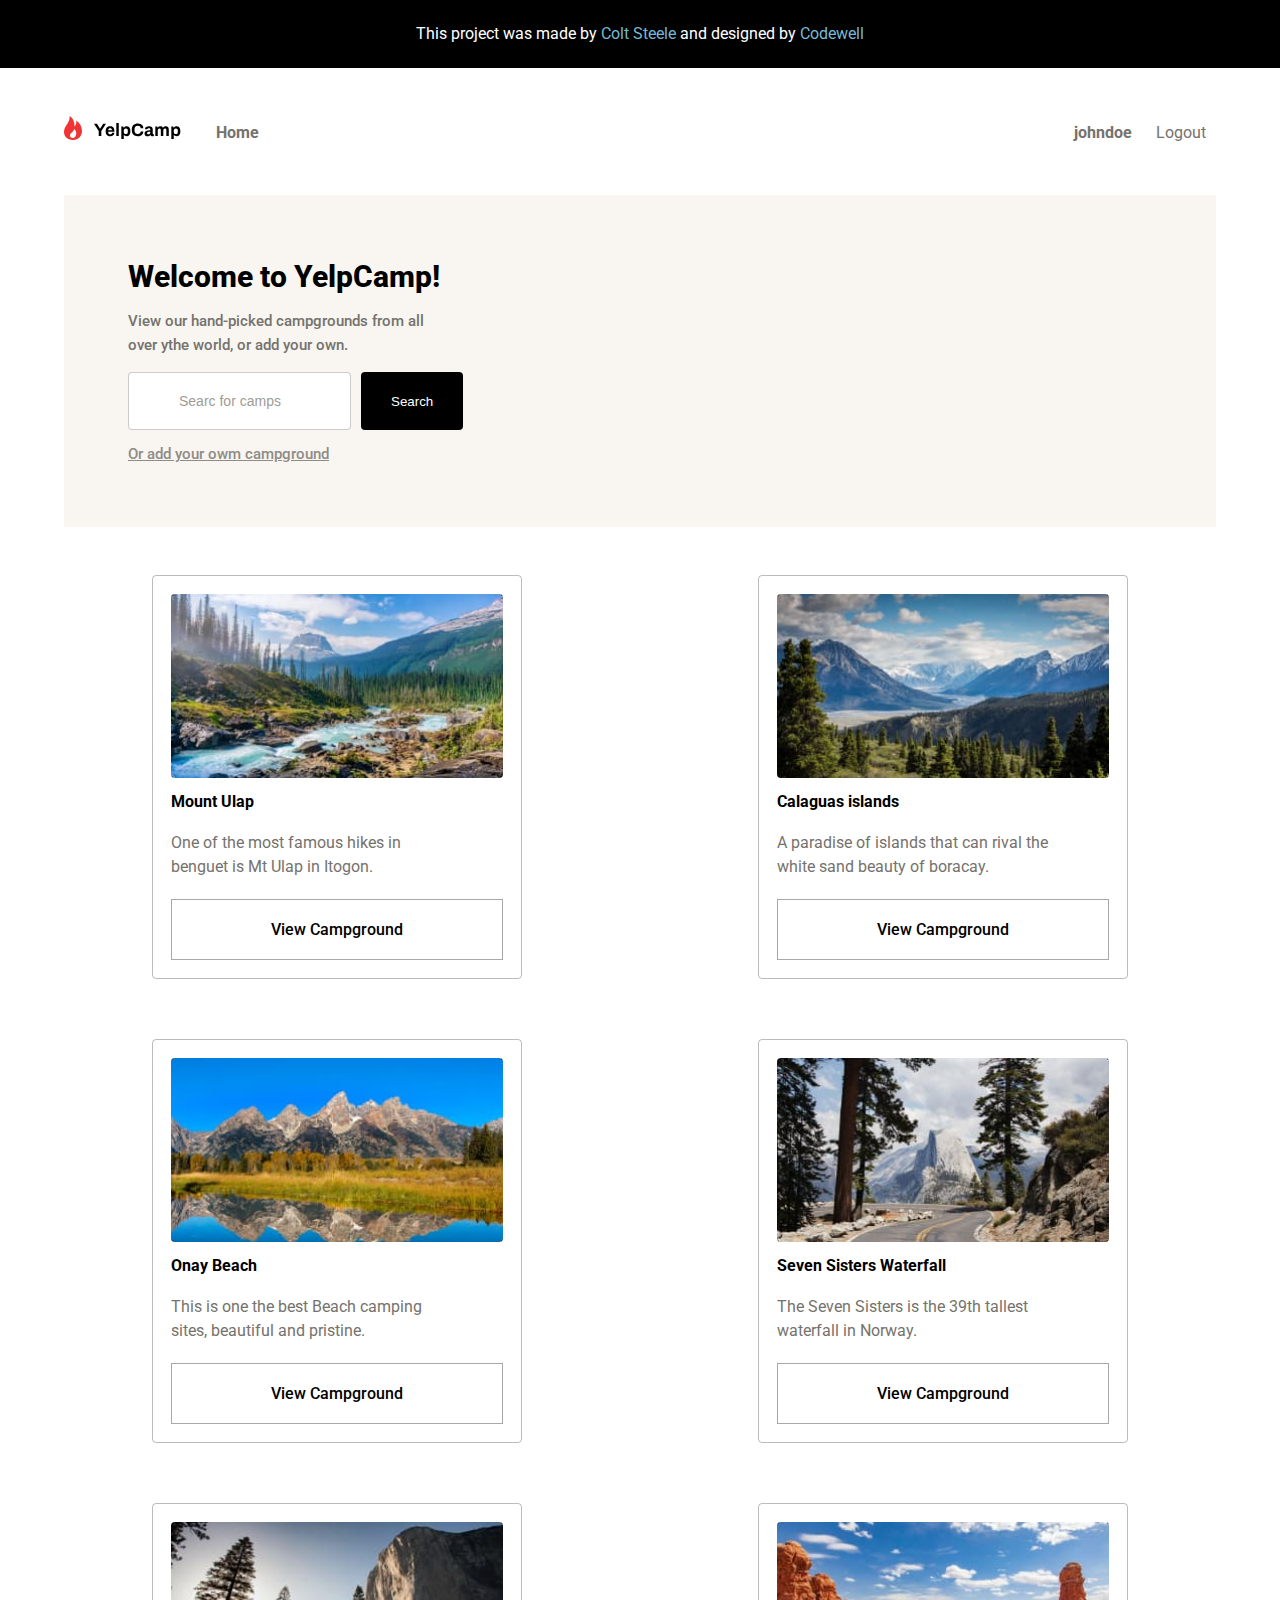
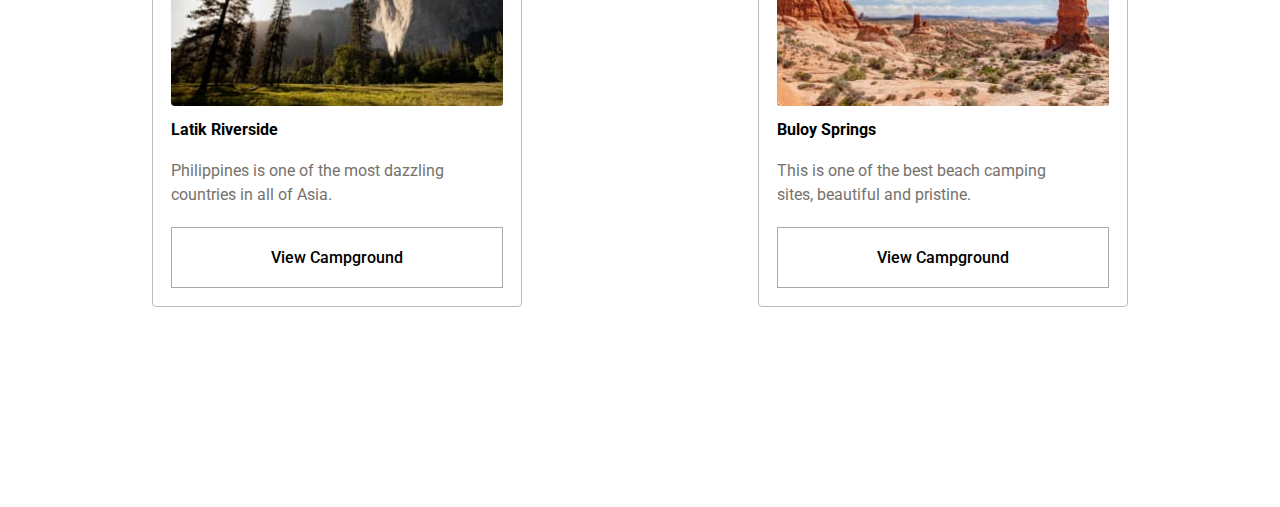
==== search.html @ b24507c8 "subindo a primeira etapa do site" ====
<!DOCTYPE html>
<html lang="pt-BR">
<head>
    <meta charset="UTF-8">
    <meta http-equiv="X-UA-Compatible" content="IE=edge">
    <meta name="viewport" content="width=device-width, initial-scale=1.0">
    <link rel="stylesheet" href="css/search.css"/> 
    <link rel="stylesheet" href="css/searchResponsive.css" media="screen and (max-width:1024px)"  media="screen and (min-width:300px) and (max-width:768px)"/>
    <link rel="preconnect" href="https://fonts.googleapis.com">
    <link rel="preconnect" href="https://fonts.gstatic.com" crossorigin>
    <link href="https://fonts.googleapis.com/css2?family=Archivo:wght@400;500;700;900&family=Nunito+Sans:wght@400;700;800&family=Roboto:wght@400;500;700&display=swap" rel="stylesheet">
    <title>Search</title>
</head>
<body>
    <header class="cabeça">
        <p>This project was made by <span>Colt Steele</span> and designed by <span>Codewell</span></span></p>
    </header>
    <div class="box">
        <div class="center">
            <nav class="menu">
                <div class="menu-toggle">
                    <img src="imagens/Hamburger Menu.svg" alt="">
                </div>
           
                <div class="box-left ">
                    <img src="imagens/Logo.svg" href="index.html" alt="Logo">
                    <a href="index.html">Home</a>
                </div>
                <div class="img-2">
                    <img src="imagens/Logo.svg" alt="">
                </div>
                <div class="box-right">
                    <a href="#" style="color: #75726D; font-weight: 700;">johndoe</a>
                    <a href="#">Logout</a>
                </div>
            </nav><!--menu-->
            <div class="clear"></div>

            <div class="box-center">
                <section class="content">
                    <h2>Welcome to YelpCamp!</h2>
                    <p>
                        View our hand-picked campgrounds from all over
                        ythe world, or add your own.
                    </p>
                    <div class="campus">
                        <input type="search" placeholder="Searc for camps" name="Search" id="">
                        <input type="submit" value="Search">
                    </div>
                    <a href="addNewcamp.html">Or add your owm campground</a><!--campus-->
                </section><!--content-->
            </div><!--box-center-->
            <section class="boxes">
                <div class="boxeOne">
                    <img src="imagens/Mount Ulap.jpg" alt="paisagem">
                    <br>
                    <h4>Mount Ulap</h4>
                    <p>
                        One of the most famous hikes in benguet 
                        is Mt Ulap in Itogon.
                    </p>
                    <a href="viewcampground.html">View Campground</a>
                </div><!--boxeOne-->
                <div class="boxeOne">
                    <img src="imagens/Calaguas Island.jpg" alt="paisagem">
                    <br>
                    <h4>Calaguas islands</h4>
                    <p>
                       A paradise of islands that can rival the white sand beauty of boracay.
                    </p>
                    <a href="viewcampground.html">View Campground</a>
                </div><!--boxeOne-->
                <div class="boxeOne">
                    <img src="imagens/Onay Beach.jpg" alt="paisagem">
                    <br>
                    <h4>Onay Beach</h4>
                    <p>
                       This is one the best Beach camping sites, beautiful and pristine.
                    </p>
                    <a href="viewcampground.html">View Campground</a>
                </div><!--boxeOne-->
                    <div class="boxeOne">
                        <img src="imagens/Seven Sisters Waterfall.jpg" alt="paisagem">
                        <br>
                        <h4>Seven Sisters Waterfall</h4>
                        <p>
                            The Seven Sisters is the 39th tallest waterfall in Norway.
                        </p>
                        <a href="viewcampground.html" >View Campground</a>
                    </div><!--boxeOne-->
                    <div class="boxeOne">
                        <img src="imagens/Latik Riverside.jpg" alt="paisagem">
                        <br>
                        <h4>Latik Riverside</h4>
                        <p>
                           Philippines is one of the most dazzling
                           countries in all of Asia.
                        </p>
                        <a href="viewcampground.html">View Campground</a>
                    </div><!--boxeOne-->
                    <div class="boxeOne">
                        <img src="imagens/Buloy Springs.jpg" alt="paisagem">
                        <br>
                        <h4>Buloy Springs</h4>
                        <p>
                           This is one of the best beach camping sites, beautiful and pristine.
                        </p>
                        <a href="viewcampground.html">View Campground</a>
                    </div><!--boxeOne-->
                </section><!--boxes-->

            <div class="space"></div>
        </div><!--center-->
    </div><!--box-->


    <script src="js/menutoggle.js"></script>
</body>
</html>
---- css/search.css ----
@import url(searchResponsive.css);

*{margin: 0;padding: 0;box-sizing: border-box; scroll-behavior: smooth;}

html,body {
    min-height: 100vh;
    font-family: 'Archivo', sans-serif;
    font-family: 'Nunito Sans', sans-serif;
    font-family: 'Roboto', sans-serif;
    font-size: 100%;
}

.clear {
    clear: both;
}

div.img-2 {
    display: block;
}

div.menu-toggle {
    display: block;
}

div.box {
    max-width: 100%;
    width: 100%;
    height: 100vh;
}

div.center {
    width: 100%;
    max-width: 1440px;
    padding: 0 5%;
    margin: 0 auto;
}

header.cabeça {
    width: 100%;
    padding: 10px 0;
    
    background-color: #000;
}

.cabeça > p {
    color: white;
    text-align: center;
    padding: 10px 0;
    font-weight: 400;
    margin: 0 auto;
    width: 60%;
    line-height: 28px;
}

.cabeça > p > span {
    color: #77B9D4;
    cursor: pointer;
}

nav.menu {
    width: 100%;
    max-width: 100%;
    margin: 3rem 0;
}

div.box-left {
    float: left;
}

div.box-left > a {
    text-decoration: none;
    position: relative;
    top: -5px;
    padding: 0 30px;
    font-weight: 700;
    color: #75726D;
}

div.box-right > a {
    position: relative;
    top: 7px;
    font-weight: 400;
    text-decoration: none;
    padding: 0 10px;
    color: #75726D;
}

div.box-right {
    float: right;
}

div.box-center {
    width: 1270px;
    max-width: 100%;
    margin: 3rem 0;
    padding: 4rem;

    background-color:#F9F6F1;
}

div.box-center .content {
    max-width: 500px;
    width: 100%;
    display: flex;
    flex-direction: column;
    gap: 15px;
}

div.box-center .content > h2 {
    font-size: 30px;
    font-weight: 800;
}

div.box-center .content > p {
    max-width: 320px;
    font-size: 15px;
    font-weight: 500;
    line-height: 24px;
    color: #75726d;
    opacity: 1;
}

div.box-center .content > a {
    color: #75726D;
    font-weight: 500;
    opacity: 0.8;
    font-size: 15px;
}

div.box-center .content .campus {
    display: flex;
    flex-direction: row;
    flex-wrap: wrap;
    gap: 10px;
}

div.box-center .content .campus > input::placeholder {
    color: #75726D;
    font-weight: 500;
    opacity: 0.7;
    padding: 0 30px;
}
div.box-center .content .campus > input[type=search]{
    border: 1px solid #75726d5d;
    padding: 20px 20px;
    border-radius: 4px;

    outline: none;
    color: #75726D;
    font-size: 14px;
}

div.box-center .content .campus > input[type=submit]{
    border: none;
    padding: 0 30px;
    background-color: #000;
    color: white;
    border-radius: 4px;
    cursor: pointer;
}

section.boxes,
section.boxes2 {
    width: 100%;
    max-width: 100%;
    display: flex;
    flex-direction: row;
    justify-content: space-around;
    flex-wrap: wrap;
    gap: 60px;
    margin-top: 40px;
}

div.boxeOne {
    width: 100%;
    max-width: 370px;
    border:1px solid #75726d79;
    padding: 18px;
    border-radius: 4px;
}

div.boxeOne > img {
    width: 100%;
    max-width: 500px;
    border-radius: 4px;
}

div.boxeOne > h4 {
    margin: 10px 0;
    font-weight: 700;
}

div.boxeOne > p {
    margin: 20px 0;
    color: #75726D;
    max-width: 290px;
    line-height: 24px;
}

.boxeOne  a {
    display: flex;
    justify-content: center;
    text-decoration: none;
    margin: 0 auto;
    border: 1px solid #75726d9d;
    color: #000;
    font-weight: 500;
    width: 100%;
    padding: 20px;
}

div.space {
    height: 200px;
}
---- css/searchResponsive.css ----
@media screen and (max-width:768px){
    div.img-2 {
        display: block;
    }

    div.menu-toggle {
        display: block;
    }

}

@media screen and (min-width:768px) {
    div.menu-toggle > img{
        display: none;
    }

    div.img-2 > img{
        display: none;
    }
}

@media screen and (min-width:300px) and (max-width:768px){
    div.box-center .content .campus {
        width: 100%;
        max-width: 300px;
        display: flex;
        flex-direction: column;
    }

    div.box-center .content .campus > input[type=submit]{
        padding: 20px 0;
        max-width: 300px;
        font-weight: 600;
        color: rgba(255, 255, 255, 0.935);
    }

    section.boxes {
        display: flex;
        flex-wrap: nowrap;
        margin: 0 auto;
        gap: none;
        width: 100%;
        max-width: 100%;
    }

    .boxes .boxeOne {
        width: 100%;
        max-width: 100%;
        margin: 0 auto;
    }

    .box-left > img {
        display: none;
        z-index: 10;
    }

    .box-right {
        display: none;
        z-index: 10;
        position: relative;
        left: -40%;
        top: 0;
        z-index: 10;
        transition: 1s all;
    }

    .box-right > a {
        display: block;
        line-height: 50px;
        z-index: 10;
        transition: 1s all;
    }

    .box-left {
        display: none;
        width: 100%;
        z-index: 10;
        position: relative;
        left: -38%;
        transition: 1s all;
       
    } 

    .box-left > a {
        float: right;
        margin-top: 2rem;
        z-index: 10;
    }

    .menu-toggle {
        float: right;
        background-color: #F9F6F1;
        border-radius: 4px;
        cursor: pointer;
        z-index: 10;
        transition: 1s all;
    }

    .menu-toggle > img {
        width: 50px;
        max-width: 100%;
        height: 40px;
    }
} 


@media screen and (max-width:1024px){
    html, body  {
        font-size: 100%;
    }

    div.center {
        padding: 0 10%;
    }

    section.boxes, section.boxes2 {
        width: 100%;
        max-width: 100%;
        flex-wrap: wrap;
        gap: 90px;
        justify-content: space-between;
        position: relative;
    }

    div.boxeOne {
        width: 0%;
        max-width: 100%;
    }
    
}
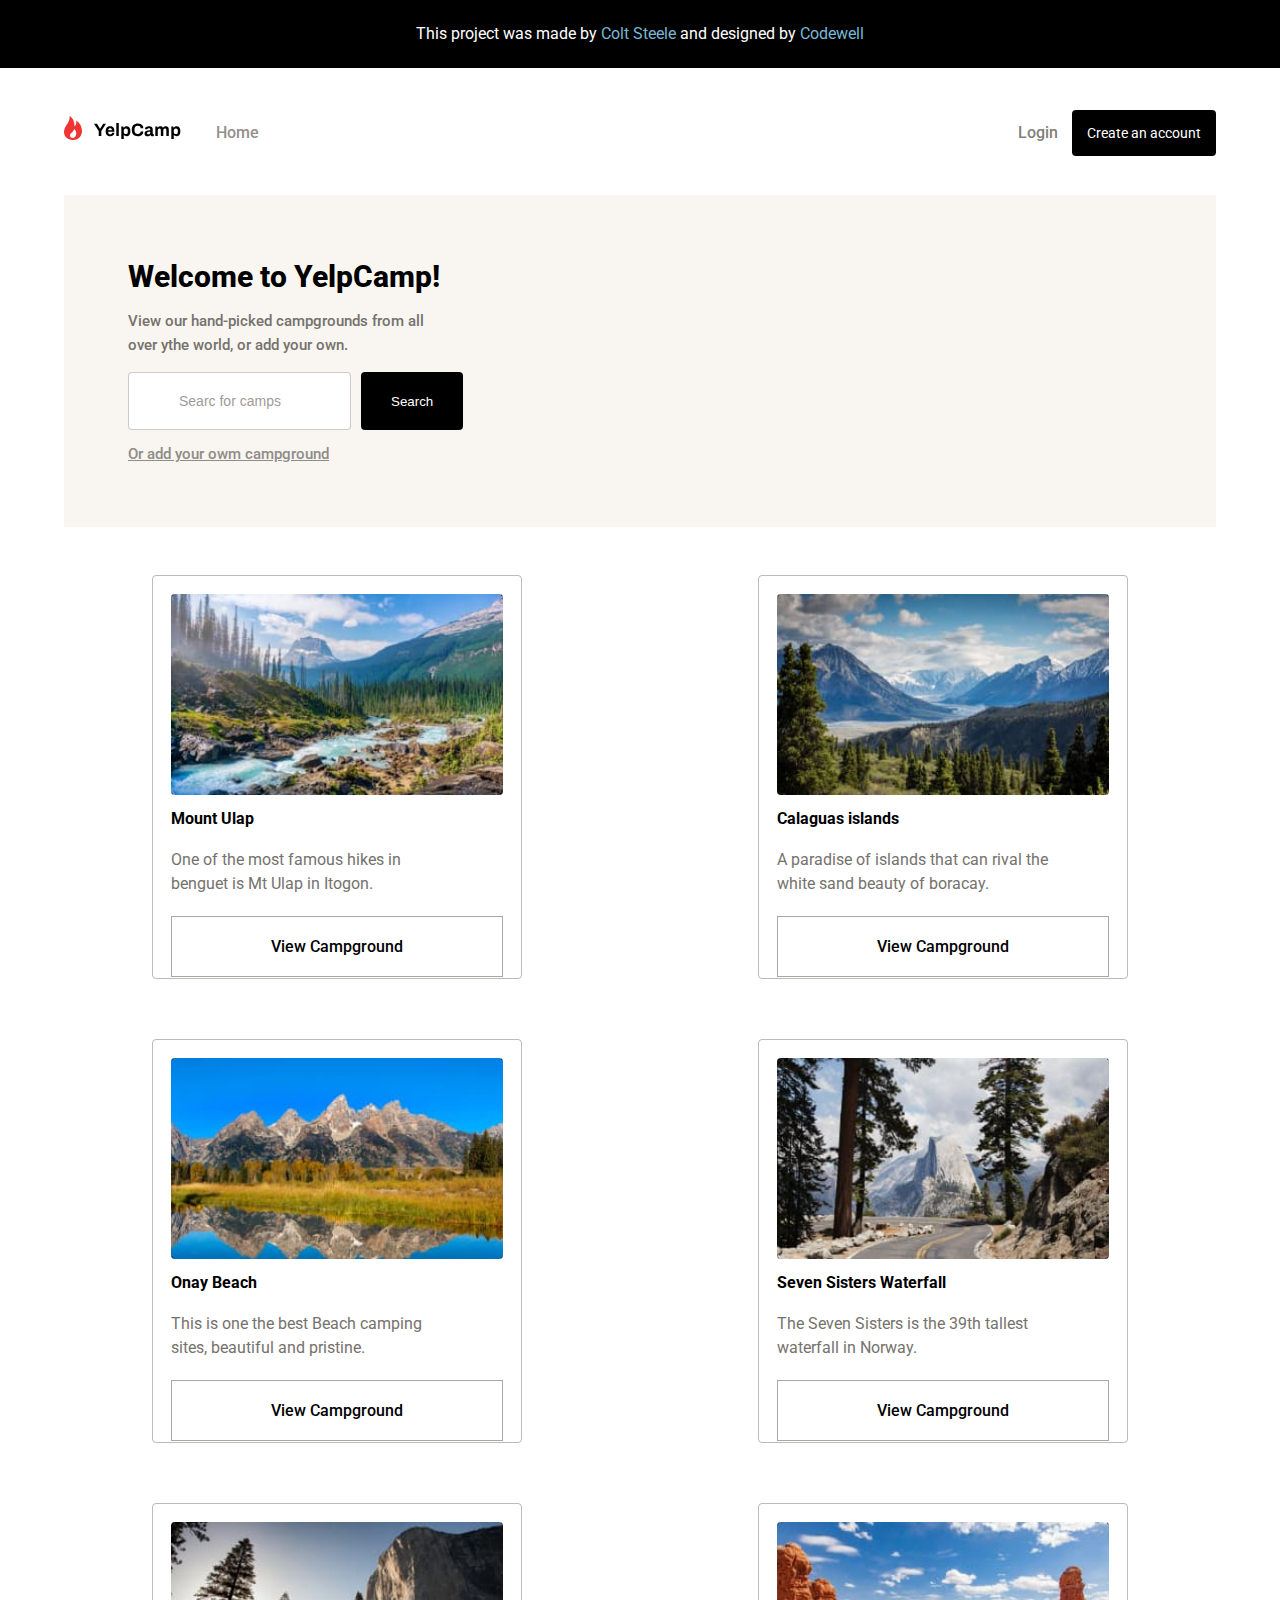
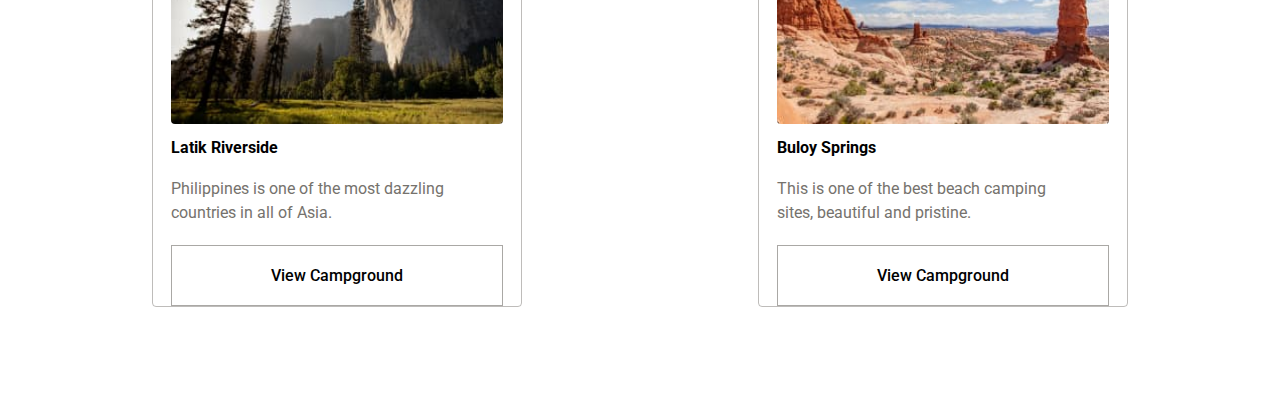
==== commit b4a43136: "aplicando menu mobile e subindo codigo js" ====
--- a/search.html
+++ b/search.html
@@ -21,21 +21,28 @@
                 <div class="menu-toggle">
                     <img src="imagens/Hamburger Menu.svg" alt="">
                 </div>
-           
+                
                 <div class="box-left ">
                     <img src="imagens/Logo.svg" href="index.html" alt="Logo">
                     <a href="index.html">Home</a>
-                </div>
+                </div><!--box-left-->
                 <div class="img-2">
                     <img src="imagens/Logo.svg" alt="">
-                </div>
+                </div><!--img-2-->
+         
                 <div class="box-right">
-                    <a href="#" style="color: #75726D; font-weight: 700;">johndoe</a>
-                    <a href="#">Logout</a>
+                    <a href="#" style="color: #75726ded; font-weight: 500;">Login</a>
+                    <a href="account.html">Create an account</a>
                 </div>
             </nav><!--menu-->
             <div class="clear"></div>
-
+            <div class="menu-mobile">
+                <ul>
+                    <a href="index.html">home</a>
+                    <a href="account.html">login</a>
+                    <a href="account.html"> create in account</a>
+                </ul>
+            </div><!--menu-mobile-->
             <div class="box-center">
                 <section class="content">
                     <h2>Welcome to YelpCamp!</h2>
--- a/css/search.css
+++ b/css/search.css
@@ -73,8 +73,8 @@
     position: relative;
     top: -5px;
     padding: 0 30px;
-    font-weight: 700;
-    color: #75726D;
+    font-weight: 500;
+    color: #75726dce;
 }
 
 div.box-right > a {
@@ -85,6 +85,14 @@
     padding: 0 10px;
     color: #75726D;
 }
+div.box-right > a:nth-child(2){
+    background-color: #000;
+    padding: 
+     15px;
+    border-radius: 4px;
+    color: white;
+    font-size: 14px;
+}
 
 div.box-right {
     float: right;
@@ -183,6 +191,7 @@
 div.boxeOne > img {
     width: 100%;
     max-width: 500px;
+    height: 55%;
     border-radius: 4px;
 }
 
@@ -211,6 +220,6 @@
 }
 
 div.space {
-    height: 200px;
-}
-
+    height: 100px;
+}
+
--- a/css/searchResponsive.css
+++ b/css/searchResponsive.css
@@ -17,21 +17,53 @@
     div.img-2 > img{
         display: none;
     }
+
+    .menu-mobile {
+        display: none;
+    }
 }
 
 @media screen and (min-width:300px) and (max-width:768px){
+
+    div.center {
+        padding: 0 0%;
+    }
     div.box-center .content .campus {
         width: 100%;
-        max-width: 300px;
+        max-width: 100%;
         display: flex;
         flex-direction: column;
     }
+    div.box-center .content .campus > input[type=search]{
+        padding: 20px;
+        max-width: 100%;
+        font-weight: 600;
+        color: #75726d83;
+        
+        max-width: 350px;
+    }
 
     div.box-center .content .campus > input[type=submit]{
-        padding: 20px 0;
+        padding: 20px;
+        max-width: 100%;
+        font-weight: 600;
+        
+        max-width: 350px;
+    }
+
+    div.box-center .content > a {
+        max-width: 100%;
+        text-align: left;
+    }
+
+    div.box-center .content  {
+        width: 100%;
         max-width: 300px;
-        font-weight: 600;
-        color: rgba(255, 255, 255, 0.935);
+        margin:  0 auto;
+    }
+
+    div.box-center {
+        padding:4rem 2rem;
     }
 
     section.boxes {
@@ -58,17 +90,30 @@
         display: none;
         z-index: 10;
         position: relative;
-        left: -40%;
-        top: 0;
+        left: -50%;
+        top: 50%;
+        transform: translate(50%, -50%);
+        margin-top: 6rem;
         z-index: 10;
         transition: 1s all;
     }
 
-    .box-right > a {
+    div.box-right > a {
         display: block;
+        text-align: center;
         line-height: 50px;
         z-index: 10;
-        transition: 1s all;
+        padding: 0;
+        position: relative;
+        left: 50%;
+        top: 50%;
+        transform: translate(-50%,-50%);
+        margin: 0 auto;
+    }
+
+    div.box-right > a:nth-child(2){
+        margin-top: 10px;
+        padding: 0 15px;
     }
 
     .box-left {
@@ -76,16 +121,13 @@
         width: 100%;
         z-index: 10;
         position: relative;
-        left: -38%;
-        transition: 1s all;
-       
+        left: 50%;
+        top: 50%;
+        transform: translate(-50%,-50%);
+        text-align: center;
+        margin-top: 20px;
     } 
 
-    .box-left > a {
-        float: right;
-        margin-top: 2rem;
-        z-index: 10;
-    }
 
     .menu-toggle {
         float: right;
@@ -97,10 +139,50 @@
     }
 
     .menu-toggle > img {
-        width: 50px;
-        max-width: 100%;
+        width: 40px;
         height: 40px;
     }
+
+  
+
+    div.menu-mobile {
+        background: #F9F6F1;
+        width: 100%;
+        max-width: 500px;
+        margin: 2rem auto;
+        border-radius: 10px;
+        z-index: 10;
+        position: relative;
+    }
+
+    div.menu-mobile > ul {
+        display: none;
+        flex-direction: column;
+        align-items: center;
+        justify-content: center;
+        text-align: center;
+        gap: 30px;
+        padding: 20px 0;
+        z-index: 10;
+    }
+
+    div.menu-mobile > ul > a {
+        text-decoration: none;
+        color: #75726ded;
+        font-weight: 600;
+        text-transform: capitalize;
+        font-size: 16px;
+    }
+
+    div.menu-mobile > ul > a:nth-child(3) {
+        background-color: #222;
+        color: white;
+        padding: 15px 20px;
+        border-radius: 5px;
+        font-weight: 400;
+        font-size: 14px;
+    }
+
 } 
 
 
@@ -110,7 +192,7 @@
     }
 
     div.center {
-        padding: 0 10%;
+        padding: 0 5%;
     }
 
     section.boxes, section.boxes2 {
@@ -123,8 +205,9 @@
     }
 
     div.boxeOne {
-        width: 0%;
-        max-width: 100%;
+        width: 90%;
+        max-width: 300px;
+        gap: 20px;
     }
     
 }